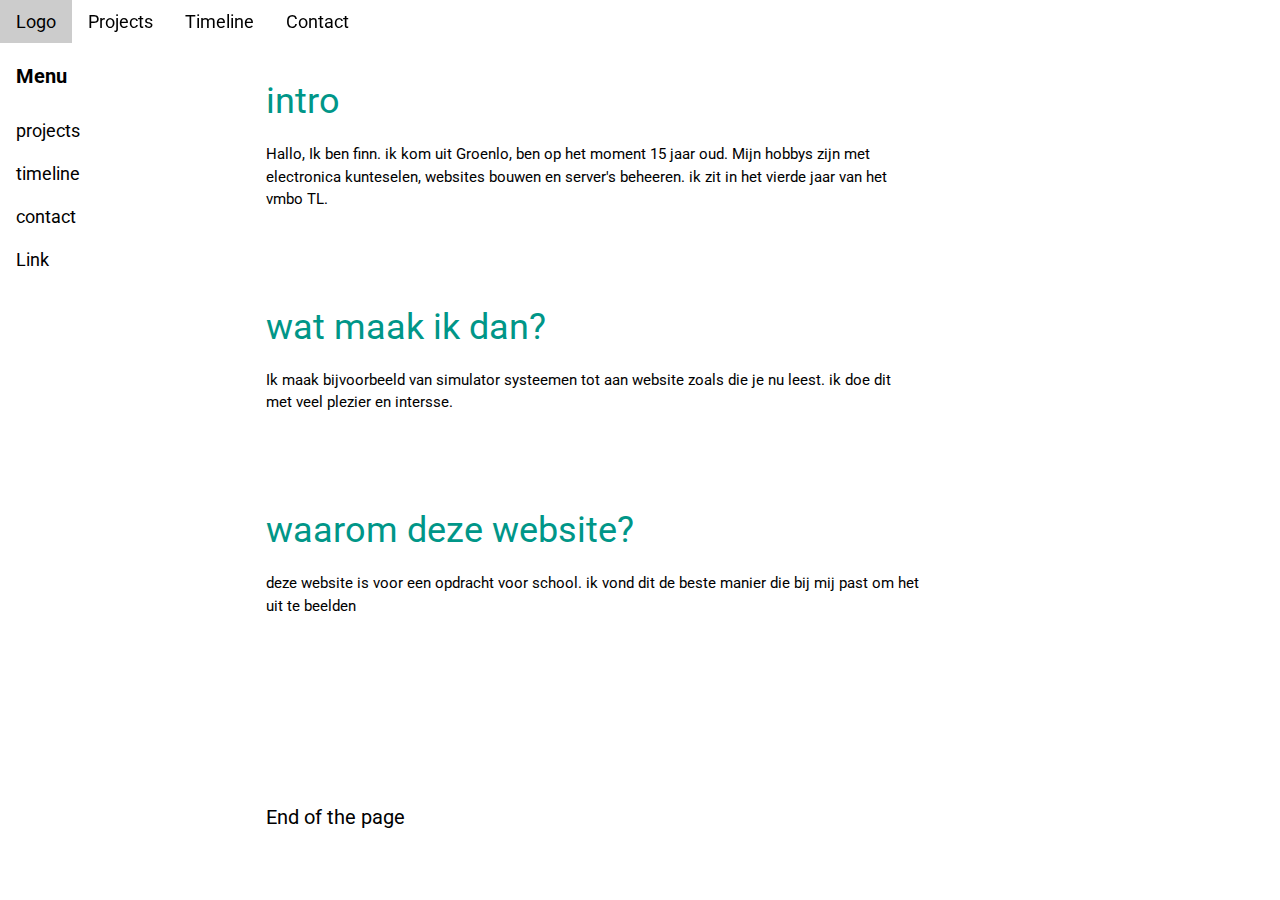
==== index.html @ 124764e5 "Update index.html" ====
<!DOCTYPE html>
<html lang="en">
<head>
<title>W3.CSS Template</title>
<meta charset="UTF-8">
<meta name="viewport" content="width=device-width, initial-scale=1">
<link rel="stylesheet" href="https://www.w3schools.com/w3css/4/w3.css">
<link rel="stylesheet" href="https://www.w3schools.com/lib/w3-theme-black.css">
<link rel="stylesheet" href="https://fonts.googleapis.com/css?family=Roboto">
<link rel="stylesheet" href="https://cdnjs.cloudflare.com/ajax/libs/font-awesome/4.7.0/css/font-awesome.min.css">
<style>
html,body,h1,h2,h3,h4,h5,h6 {font-family: "Roboto", sans-serif;}
.w3-sidebar {
  z-index: 3;
  width: 250px;
  top: 43px;
  bottom: 0;
  height: inherit;
}
</style>
</head>
<body>

<!-- Navbar -->
<div class="w3-top">
  <div class="w3-bar w3-theme w3-top w3-left-align w3-large">
    <a class="w3-bar-item w3-button w3-right w3-hide-large w3-hover-white w3-large w3-theme-l1" href="javascript:void(0)" onclick="w3_open()"><i class="fa fa-bars"></i></a>
    <a href="#" class="w3-bar-item w3-button w3-theme-l1">Logo</a>
    <a href="https://github.com/finn2009?tab=projects" class="w3-bar-item w3-button w3-hide-small w3-hover-white">Projects</a>
    <a href="#" class="w3-bar-item w3-button w3-hide-small w3-hover-white">Timeline</a>
    <a href="#" class="w3-bar-item w3-button w3-hide-small w3-hover-white">Contact</a>
  </div>
</div>

<!-- Sidebar -->
<nav class="w3-sidebar w3-bar-block w3-collapse w3-large w3-theme-l5 w3-animate-left" id="mySidebar">
  <a href="javascript:void(0)" onclick="w3_close()" class="w3-right w3-xlarge w3-padding-large w3-hover-black w3-hide-large" title="Close Menu">
    <i class="fa fa-remove"></i>
  </a>
  <h4 class="w3-bar-item"><b>Menu</b></h4>
  <a class="w3-bar-item w3-button w3-hover-black" href="#">projects</a>
  <a class="w3-bar-item w3-button w3-hover-black" href="#">timeline</a>
  <a class="w3-bar-item w3-button w3-hover-black" href="#">contact</a>
  <a class="w3-bar-item w3-button w3-hover-black" href="#">Link</a>
</nav>

<!-- Overlay effect when opening sidebar on small screens -->
<div class="w3-overlay w3-hide-large" onclick="w3_close()" style="cursor:pointer" title="close side menu" id="myOverlay"></div>

<!-- Main content: shift it to the right by 250 pixels when the sidebar is visible -->
<div class="w3-main" style="margin-left:250px">

  <div class="w3-row w3-padding-64">
    <div class="w3-twothird w3-container">
      <h1 class="w3-text-teal">intro</h1>
      <p>Hallo, Ik ben finn. ik kom uit Groenlo, ben op het moment 15 jaar oud. Mijn hobbys zijn met electronica kunteselen, websites bouwen en server's beheeren. ik zit in het vierde jaar van het vmbo TL.</p>
    </div>
  
  </div>

  <div class="w3-row">
    <div class="w3-twothird w3-container">
      <h1 class="w3-text-teal">wat maak ik dan?</h1>
      <p>Ik maak bijvoorbeeld van simulator systeemen tot aan website zoals die je nu leest. ik doe dit met veel plezier en intersse.</p>
    </div>
  </div>

  <div class="w3-row w3-padding-64">
    <div class="w3-twothird w3-container">
      <h1 class="w3-text-teal">waarom deze website?</h1>
      <p>deze website is voor een opdracht voor school. ik vond dit de beste manier die bij mij past om het uit te beelden</p>
    </div>
  </div>

  <!-- Pagination -->
  <div class="w3-center w3-padding-32">
   <!-- for future -->
  </div>

  <footer id="myFooter">
    <div class="w3-container w3-theme-l2 w3-padding-32">
      <h4>End of the page</h4>
    </div>

   
  </footer>

<!-- END MAIN -->
</div>

<script>
// Get the Sidebar
var mySidebar = document.getElementById("mySidebar");

// Get the DIV with overlay effect
var overlayBg = document.getElementById("myOverlay");

// Toggle between showing and hiding the sidebar, and add overlay effect
function w3_open() {
  if (mySidebar.style.display === 'block') {
    mySidebar.style.display = 'none';
    overlayBg.style.display = "none";
  } else {
    mySidebar.style.display = 'block';
    overlayBg.style.display = "block";
  }
}

// Close the sidebar with the close button
function w3_close() {
  mySidebar.style.display = "none";
  overlayBg.style.display = "none";
}
</script>

</body>
</html>
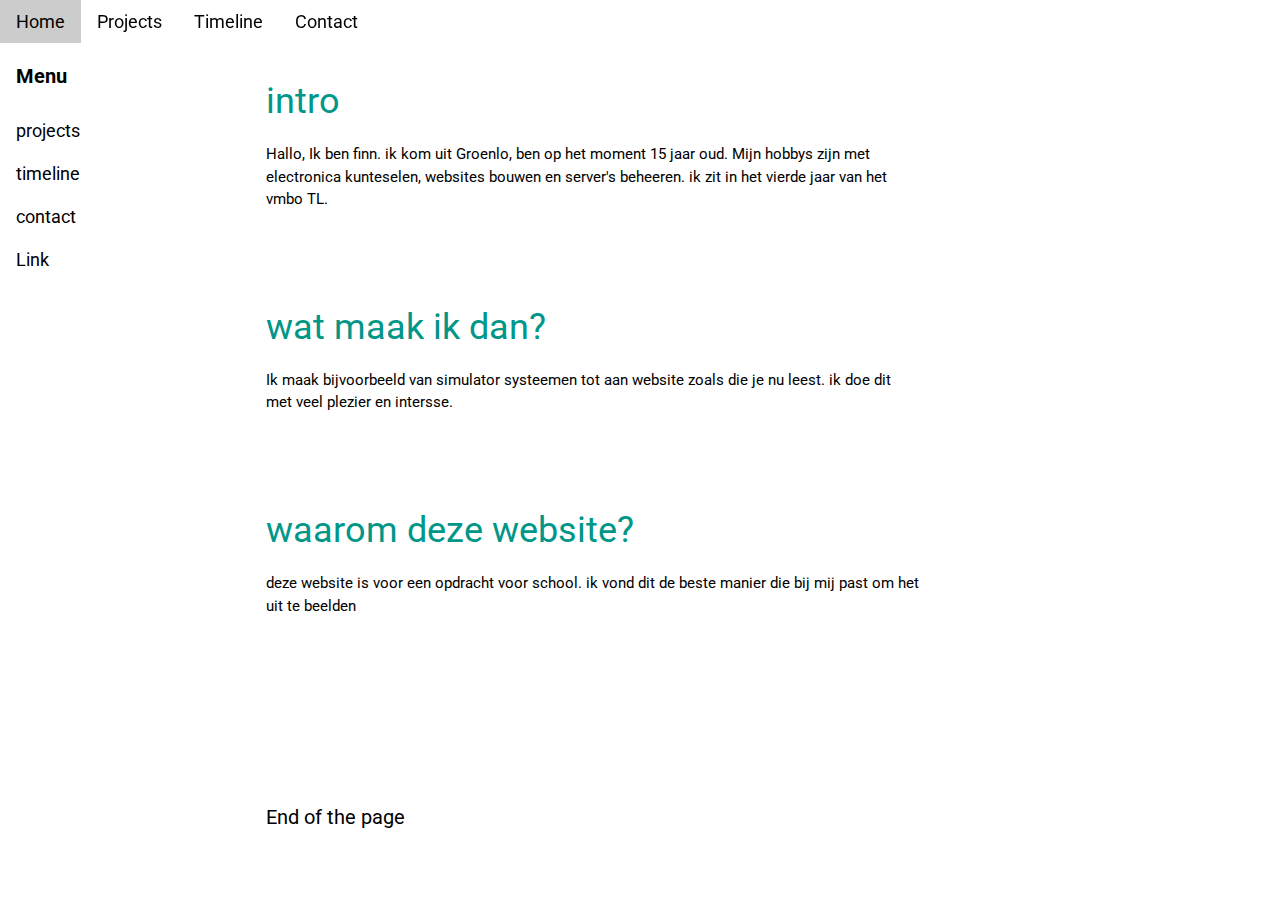
==== commit 1e9326e2: "Update index.html" ====
--- a/index.html
+++ b/index.html
@@ -25,10 +25,10 @@
 <div class="w3-top">
   <div class="w3-bar w3-theme w3-top w3-left-align w3-large">
     <a class="w3-bar-item w3-button w3-right w3-hide-large w3-hover-white w3-large w3-theme-l1" href="javascript:void(0)" onclick="w3_open()"><i class="fa fa-bars"></i></a>
-    <a href="#" class="w3-bar-item w3-button w3-theme-l1">Logo</a>
+    <a href="/" class="w3-bar-item w3-button w3-theme-l1">Home</a>
     <a href="https://github.com/finn2009?tab=projects" class="w3-bar-item w3-button w3-hide-small w3-hover-white">Projects</a>
-    <a href="#" class="w3-bar-item w3-button w3-hide-small w3-hover-white">Timeline</a>
-    <a href="#" class="w3-bar-item w3-button w3-hide-small w3-hover-white">Contact</a>
+    <a href="/timeline.html" class="w3-bar-item w3-button w3-hide-small w3-hover-white">Timeline</a>
+    <a href="/contact.html" class="w3-bar-item w3-button w3-hide-small w3-hover-white">Contact</a>
   </div>
 </div>
 
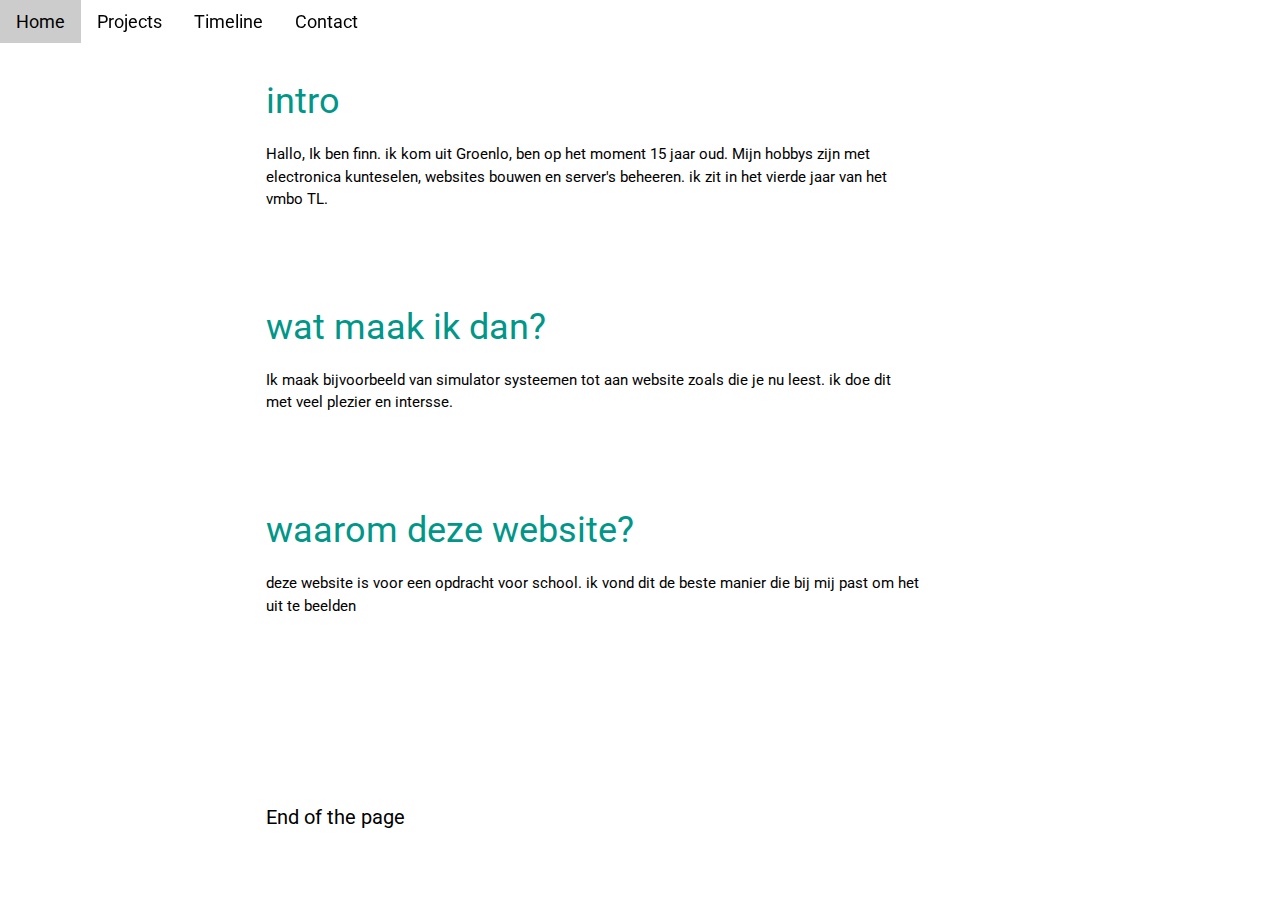
==== commit f6780d55: "Update index.html" ====
--- a/index.html
+++ b/index.html
@@ -32,17 +32,6 @@
   </div>
 </div>
 
-<!-- Sidebar -->
-<nav class="w3-sidebar w3-bar-block w3-collapse w3-large w3-theme-l5 w3-animate-left" id="mySidebar">
-  <a href="javascript:void(0)" onclick="w3_close()" class="w3-right w3-xlarge w3-padding-large w3-hover-black w3-hide-large" title="Close Menu">
-    <i class="fa fa-remove"></i>
-  </a>
-  <h4 class="w3-bar-item"><b>Menu</b></h4>
-  <a class="w3-bar-item w3-button w3-hover-black" href="#">projects</a>
-  <a class="w3-bar-item w3-button w3-hover-black" href="#">timeline</a>
-  <a class="w3-bar-item w3-button w3-hover-black" href="#">contact</a>
-  <a class="w3-bar-item w3-button w3-hover-black" href="#">Link</a>
-</nav>
 
 <!-- Overlay effect when opening sidebar on small screens -->
 <div class="w3-overlay w3-hide-large" onclick="w3_close()" style="cursor:pointer" title="close side menu" id="myOverlay"></div>
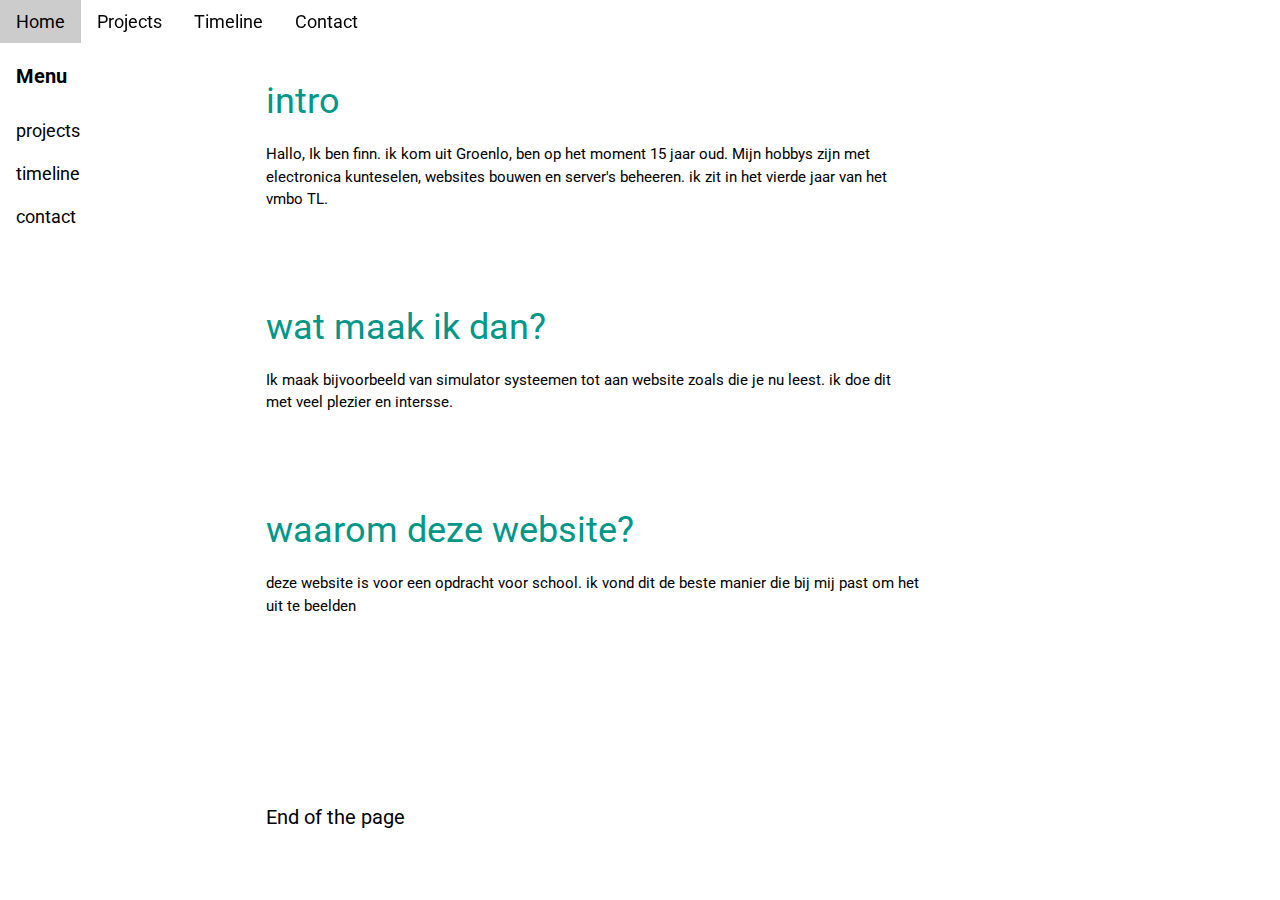
==== commit c7b98877: "Update index.html" ====
--- a/index.html
+++ b/index.html
@@ -31,6 +31,17 @@
     <a href="/contact.html" class="w3-bar-item w3-button w3-hide-small w3-hover-white">Contact</a>
   </div>
 </div>
+
+<!-- Sidebar -->
+<nav class="w3-sidebar w3-bar-block w3-collapse w3-large w3-theme-l5 w3-animate-left" id="mySidebar">
+  <a href="javascript:void(0)" onclick="w3_close()" class="w3-right w3-xlarge w3-padding-large w3-hover-black w3-hide-large" title="Close Menu">
+    <i class="fa fa-remove"></i>
+  </a>
+  <h4 class="w3-bar-item"><b>Menu</b></h4>
+  <a class="w3-bar-item w3-button w3-hover-black" href="https://github.com/finn2009?tab=projects">projects</a>
+  <a class="w3-bar-item w3-button w3-hover-black" href="/timeline.html">timeline</a>
+  <a class="w3-bar-item w3-button w3-hover-black" href="/contact.html">contact</a>
+</nav>
 
 
 <!-- Overlay effect when opening sidebar on small screens -->
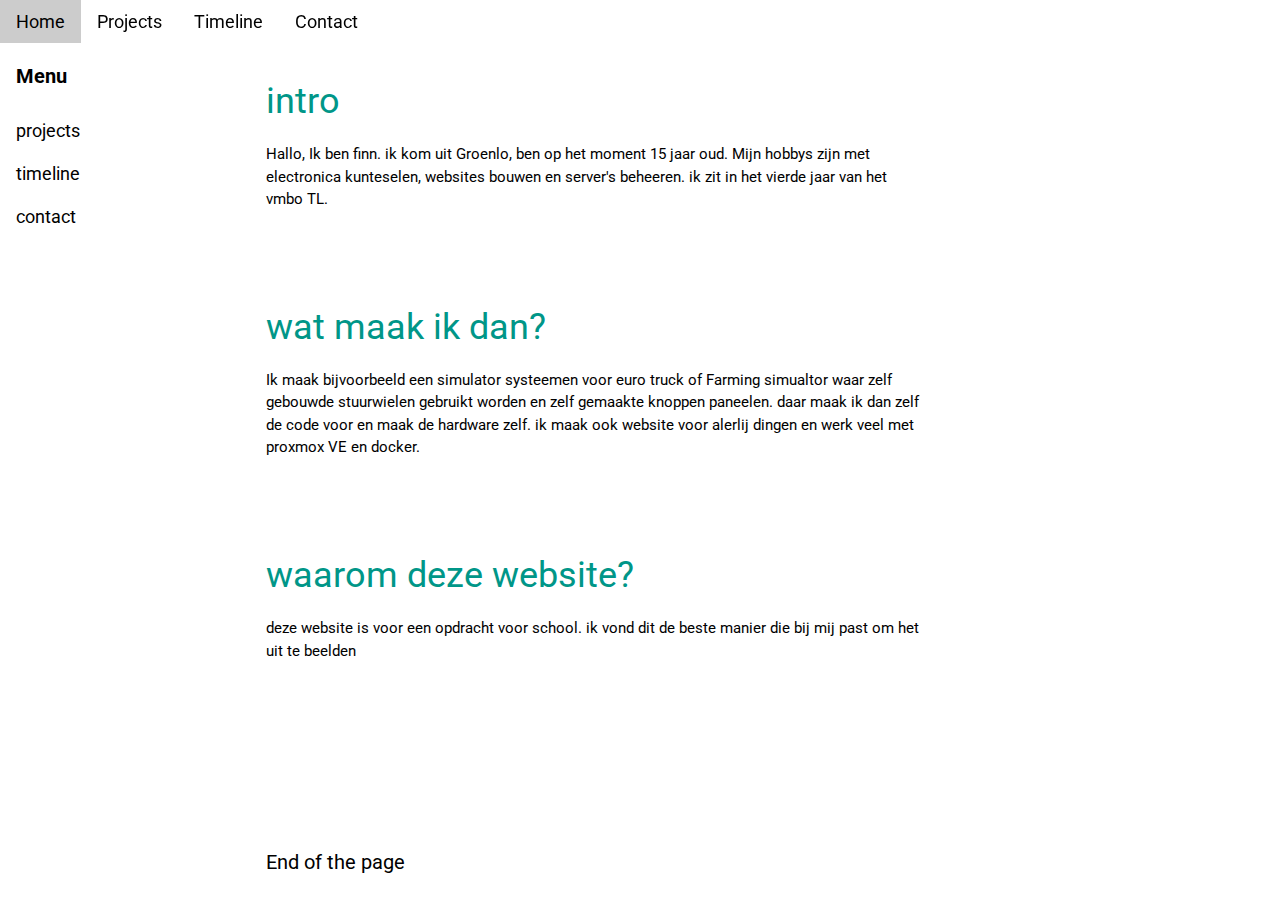
==== commit 4499413e: "Update index.html" ====
--- a/index.html
+++ b/index.html
@@ -61,7 +61,7 @@
   <div class="w3-row">
     <div class="w3-twothird w3-container">
       <h1 class="w3-text-teal">wat maak ik dan?</h1>
-      <p>Ik maak bijvoorbeeld van simulator systeemen tot aan website zoals die je nu leest. ik doe dit met veel plezier en intersse.</p>
+      <p>Ik maak bijvoorbeeld een simulator systeemen voor euro truck of Farming simualtor waar zelf gebouwde stuurwielen gebruikt worden en zelf gemaakte knoppen paneelen. daar maak ik dan zelf de code voor en maak de hardware zelf. ik maak ook website voor alerlij dingen en werk veel met proxmox VE en docker. </p>
     </div>
   </div>
 
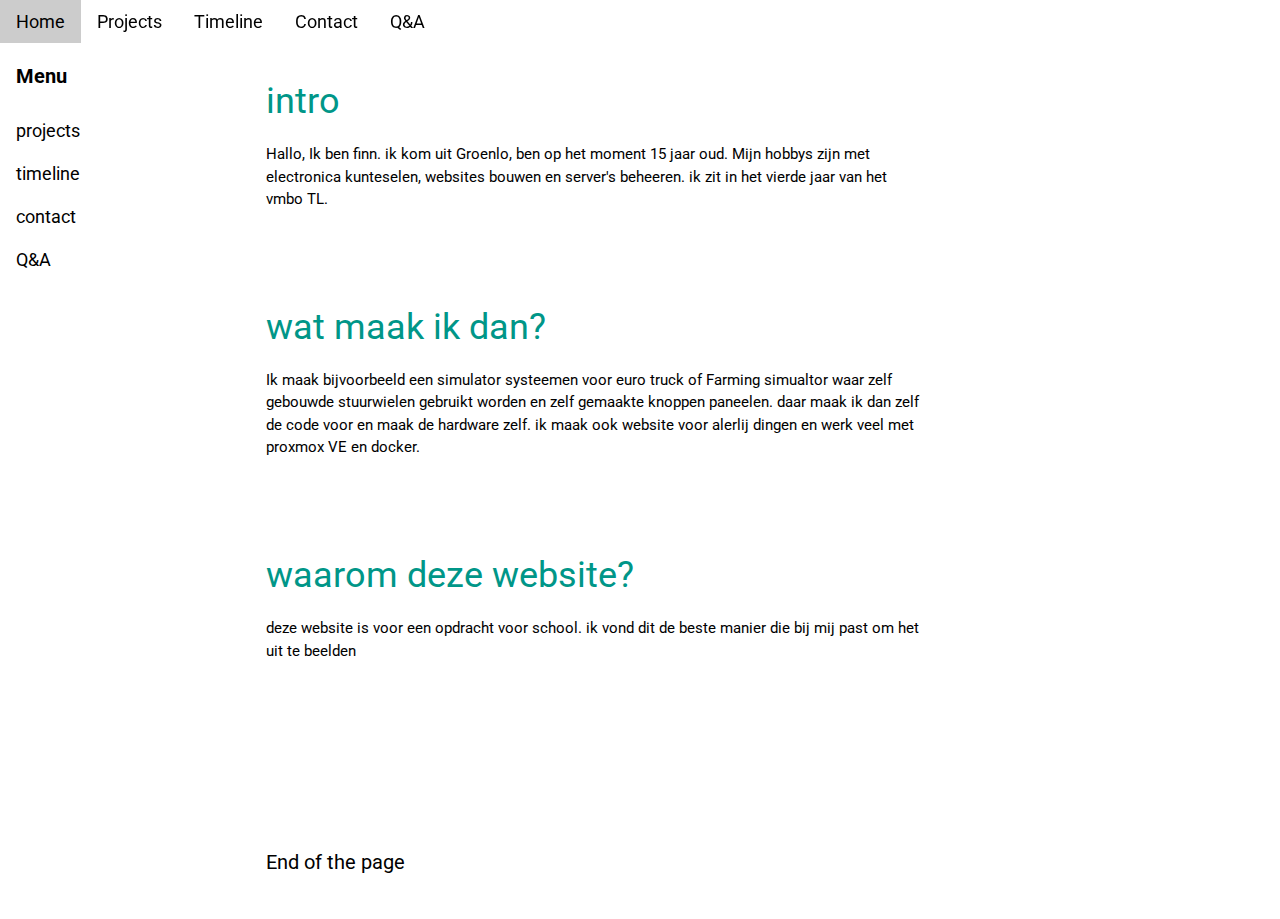
==== commit b057aa6c: "Update index.html" ====
--- a/index.html
+++ b/index.html
@@ -1,7 +1,7 @@
 <!DOCTYPE html>
 <html lang="en">
 <head>
-<title>W3.CSS Template</title>
+<title>home</title>
 <meta charset="UTF-8">
 <meta name="viewport" content="width=device-width, initial-scale=1">
 <link rel="stylesheet" href="https://www.w3schools.com/w3css/4/w3.css">
@@ -29,6 +29,7 @@
     <a href="https://github.com/finn2009?tab=projects" class="w3-bar-item w3-button w3-hide-small w3-hover-white">Projects</a>
     <a href="/timeline.html" class="w3-bar-item w3-button w3-hide-small w3-hover-white">Timeline</a>
     <a href="/contact.html" class="w3-bar-item w3-button w3-hide-small w3-hover-white">Contact</a>
+     <a href="/qa.html" class="w3-bar-item w3-button w3-hide-small w3-hover-white">Q&A</a>
   </div>
 </div>
 
@@ -41,6 +42,7 @@
   <a class="w3-bar-item w3-button w3-hover-black" href="https://github.com/finn2009?tab=projects">projects</a>
   <a class="w3-bar-item w3-button w3-hover-black" href="/timeline.html">timeline</a>
   <a class="w3-bar-item w3-button w3-hover-black" href="/contact.html">contact</a>
+  <a class="w3-bar-item w3-button w3-hover-black" href="/qa.html">Q&A</a>
 </nav>
 
 
